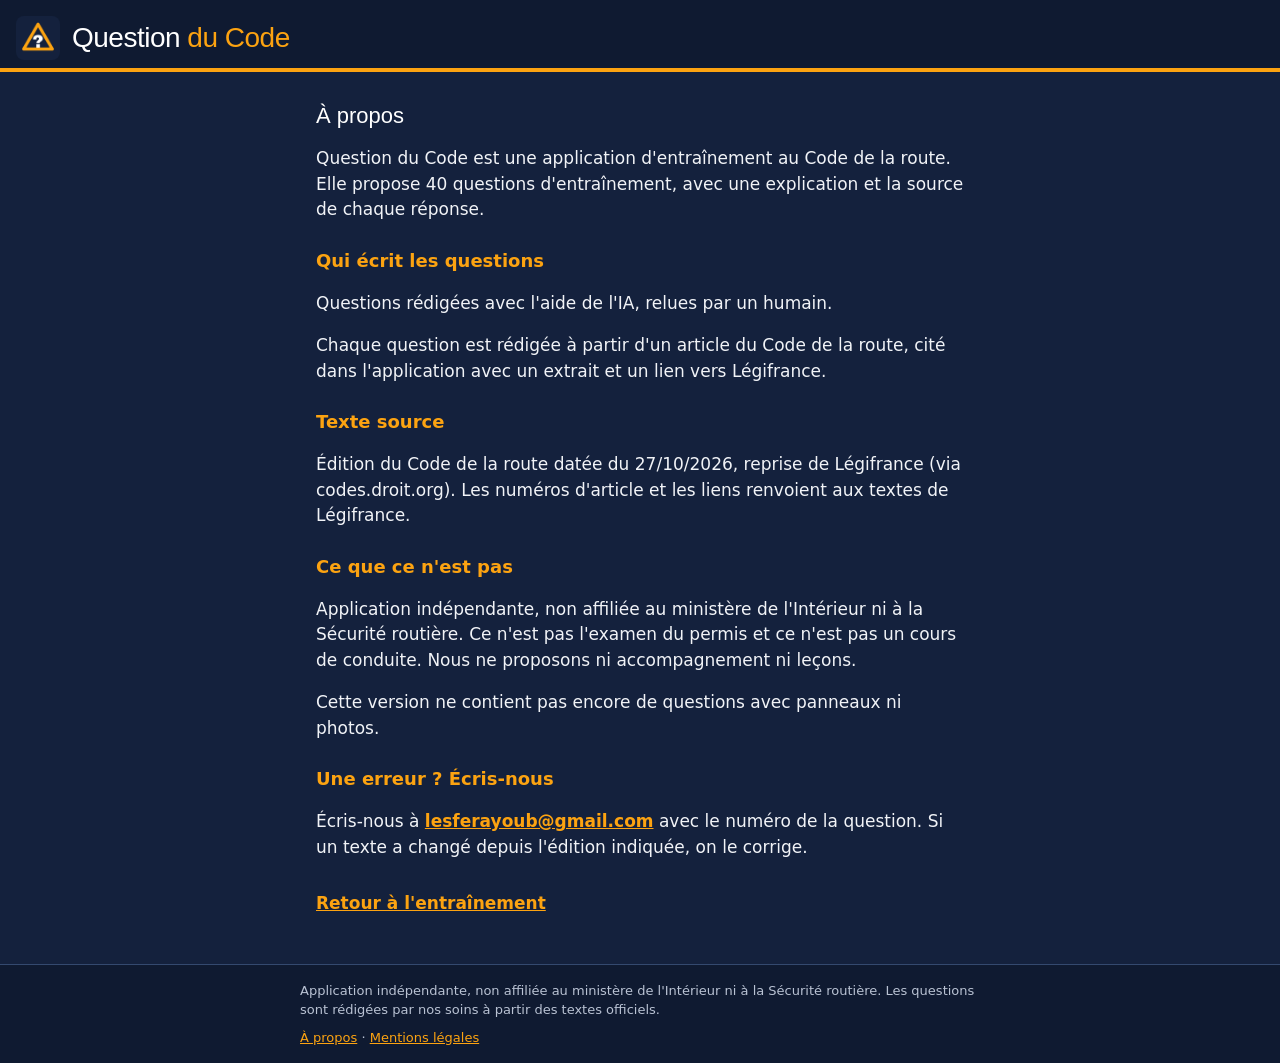
==== apropos.html @ 066dc37e "Question du Code: 40 questions d'entraînement sourcées Co-Authored-By: Claude Opus 5.5 <noreply@anth" ====
<!doctype html>
<html lang="fr">
<head>
<meta charset="utf-8">
<meta name="viewport" content="width=device-width, initial-scale=1">
<title>À propos : Question du Code</title>
<meta name="description" content="À propos de Question du Code : qui écrit les questions, à partir de quel texte, et comment signaler une erreur.">
<link rel="icon" href="avatar.png">
<link rel="stylesheet" href="styles.css">
</head>
<body>
<header class="top">
  <div class="brand">
    <img src="avatar.png" alt="" width="44" height="44">
    <p class="name" style="margin:0">Question <span>du Code</span></p>
  </div>
</header>
<main class="doc">
  <h1>À propos</h1>
  <p>Question du Code est une application d'entraînement au Code de la route. Elle propose 40 questions d'entraînement, avec une explication et la source de chaque réponse.</p>

  <h2>Qui écrit les questions</h2>
  <p>Questions rédigées avec l'aide de l'IA, relues par un humain.</p>
  <p>Chaque question est rédigée à partir d'un article du Code de la route, cité dans l'application avec un extrait et un lien vers Légifrance.</p>

  <h2>Texte source</h2>
  <p>Édition du Code de la route datée du 27/10/2026, reprise de Légifrance (via codes.droit.org). Les numéros d'article et les liens renvoient aux textes de Légifrance.</p>

  <h2>Ce que ce n'est pas</h2>
  <p>Application indépendante, non affiliée au ministère de l'Intérieur ni à la Sécurité routière. Ce n'est pas l'examen du permis et ce n'est pas un cours de conduite. Nous ne proposons ni accompagnement ni leçons.</p>
  <p>Cette version ne contient pas encore de questions avec panneaux ni photos.</p>

  <h2>Une erreur ? Écris-nous</h2>
  <p>Écris-nous à <a href="mailto:lesferayoub@gmail.com">lesferayoub@gmail.com</a> avec le numéro de la question. Si un texte a changé depuis l'édition indiquée, on le corrige.</p>

  <p><a class="back" href="index.html">Retour à l'entraînement</a></p>
</main>
<footer class="foot">
  <p>Application indépendante, non affiliée au ministère de l'Intérieur ni à la Sécurité routière. Les questions sont rédigées par nos soins à partir des textes officiels.</p>
  <p class="links"><a href="apropos.html">À propos</a> · <a href="mentions.html">Mentions légales</a></p>
</footer>
</body>
</html>
---- styles.css ----
/* Question du Code : couleurs de la marque (navy #14213D, ambre #FCA311). Mobile first. */
:root {
  --navy: #14213d;
  --navy-2: #1c2f52;
  --navy-3: #0f1a31;
  --amber: #fca311;
  --text: #f1f3f7;
  --muted: #b9c2d3;
  --ok: #1f7a4a;
  --ok-text: #e9fff2;
  --ko: #8a2431;
  --ko-text: #fff0f2;
  --line: #34496f;
  --radius: 12px;
  --head: "Arial Black", "Helvetica Neue", Arial, system-ui, sans-serif;
  --body: system-ui, -apple-system, "Segoe UI", Roboto, Helvetica, Arial, sans-serif;
}
* { box-sizing: border-box; }
html, body { margin: 0; padding: 0; }
body {
  background: var(--navy);
  color: var(--text);
  font: 17px/1.5 var(--body);
  min-height: 100vh;
  display: flex;
  flex-direction: column;
}
a { color: var(--amber); }
button { font: inherit; }

.top { padding: 16px 16px 8px; background: var(--navy-3); border-bottom: 4px solid var(--amber); }
.brand { display: flex; align-items: center; gap: 12px; }
.brand img { border-radius: 8px; }
.name { margin: 0; font: 22px/1.1 var(--head); color: #fff; letter-spacing: -0.5px; }
.name span { color: var(--amber); }
.promise { margin: 8px 0 4px; font-size: 15px; color: var(--muted); }

.wrap { width: 100%; max-width: 680px; margin: 0 auto; padding: 14px 16px 24px; flex: 1; }
.notice { margin: 0 0 12px; font-size: 13px; color: var(--muted); border-left: 3px solid var(--amber); padding: 2px 0 2px 10px; }

.progress { display: flex; justify-content: space-between; align-items: center; font-size: 14px; color: var(--muted); margin-bottom: 6px; }
.bar { height: 6px; background: var(--navy-3); border-radius: 4px; overflow: hidden; margin-bottom: 14px; }
.bar > div { height: 100%; background: var(--amber); width: 0; transition: width .2s; }

.card { background: var(--navy-2); border: 1px solid var(--line); border-radius: var(--radius); padding: 18px 16px; }
.theme { margin: 0 0 6px; font-size: 13px; text-transform: uppercase; letter-spacing: .06em; color: var(--amber); font-weight: 700; }
.question { margin: 0 0 16px; font-size: 19px; line-height: 1.4; font-weight: 700; color: #fff; }

.options { display: grid; gap: 10px; margin: 0; padding: 0; list-style: none; }
.opt {
  width: 100%; text-align: left; min-height: 52px; padding: 12px 14px;
  background: var(--navy-3); color: var(--text); border: 2px solid var(--line);
  border-radius: 10px; cursor: pointer; font-size: 16px; line-height: 1.35;
  display: flex; gap: 10px; align-items: center;
}
.opt:focus-visible, .btn:focus-visible, a:focus-visible, .opt:focus-visible { outline: 3px solid var(--amber); outline-offset: 2px; }
.opt[aria-pressed="true"] { border-color: var(--amber); }
.opt .mark { flex: none; width: 22px; height: 22px; border: 2px solid var(--muted); border-radius: 6px; display: inline-block; }
.opt[aria-pressed="true"] .mark { background: var(--amber); border-color: var(--amber); }
.opt:disabled { cursor: default; }
.opt.ok { border-color: #3fbf7f; background: var(--ok); color: var(--ok-text); }
.opt.ko { border-color: #ff7b8c; background: var(--ko); color: var(--ko-text); }
.opt.ok .mark, .opt.ko .mark { border-color: currentColor; }

.actions { margin-top: 14px; display: flex; flex-wrap: wrap; gap: 10px; }
.btn {
  min-height: 48px; padding: 10px 18px; border-radius: 10px; border: 0; cursor: pointer;
  background: var(--amber); color: var(--navy-3); font-weight: 700; font-size: 16px;
}
.btn.ghost { background: transparent; color: var(--text); border: 2px solid var(--line); }
.btn:disabled { opacity: .45; cursor: default; }

.feedback { margin-top: 16px; border-top: 1px solid var(--line); padding-top: 14px; }
.verdict { margin: 0 0 8px; font-weight: 700; font-size: 18px; }
.verdict.ok { color: #7fe0a8; }
.verdict.ko { color: #ff9aa8; }
.expl { margin: 0 0 12px; }
.source { background: var(--navy-3); border-radius: 10px; padding: 12px 14px; font-size: 15px; }
.source .ref { margin: 0 0 6px; color: var(--muted); font-size: 14px; }
.source blockquote { margin: 0 0 8px; padding-left: 10px; border-left: 3px solid var(--amber); color: var(--text); font-style: italic; }
.source a { font-weight: 700; }

.end h2 { margin: 0 0 8px; font: 20px/1.2 var(--head); color: #fff; }
.score { font: 44px/1 var(--head); color: var(--amber); margin: 8px 0; }
.marker { margin: 0 0 10px; }
.marker strong { color: #fff; }
.best { color: var(--muted); font-size: 14px; }
.missed { margin: 14px 0 0; padding: 0; list-style: none; display: grid; gap: 12px; }
.missed li { background: var(--navy-3); border: 1px solid var(--line); border-radius: 10px; padding: 12px; font-size: 15px; }
.missed .q { font-weight: 700; margin: 0 0 6px; color: #fff; }
.missed .a { margin: 0 0 4px; }
.missed .src { margin: 6px 0 0; font-size: 14px; color: var(--muted); }
.end .restart { margin-top: 18px; }
.cta-block { margin-top: 22px; padding-top: 16px; border-top: 1px solid var(--line); }
.cta {
  display: block; text-align: center; text-decoration: none; min-height: 52px; line-height: 1.3;
  padding: 14px 16px; border-radius: 12px; background: var(--amber); color: var(--navy-3); font-weight: 700; font-size: 17px;
}
.cta-note { margin: 8px 0 0; font-size: 14px; color: var(--muted); text-align: center; }

.foot { background: var(--navy-3); padding: 16px; font-size: 13px; color: var(--muted); border-top: 1px solid var(--line); }
.foot p { margin: 0 0 8px; max-width: 680px; margin-left: auto; margin-right: auto; }
.foot .links { margin-bottom: 0; }

.doc { max-width: 680px; margin: 0 auto; padding: 16px; }
.doc h1 { font: 22px/1.2 var(--head); color: #fff; }
.doc h2 { font-size: 18px; color: var(--amber); margin-top: 24px; }
.doc p, .doc li { color: var(--text); }
.doc a { font-weight: 700; }
.back { display: inline-block; margin: 14px 0; }

@media (min-width: 640px) {
  .name { font-size: 28px; }
  .question { font-size: 21px; }
  .opt { font-size: 17px; }
}
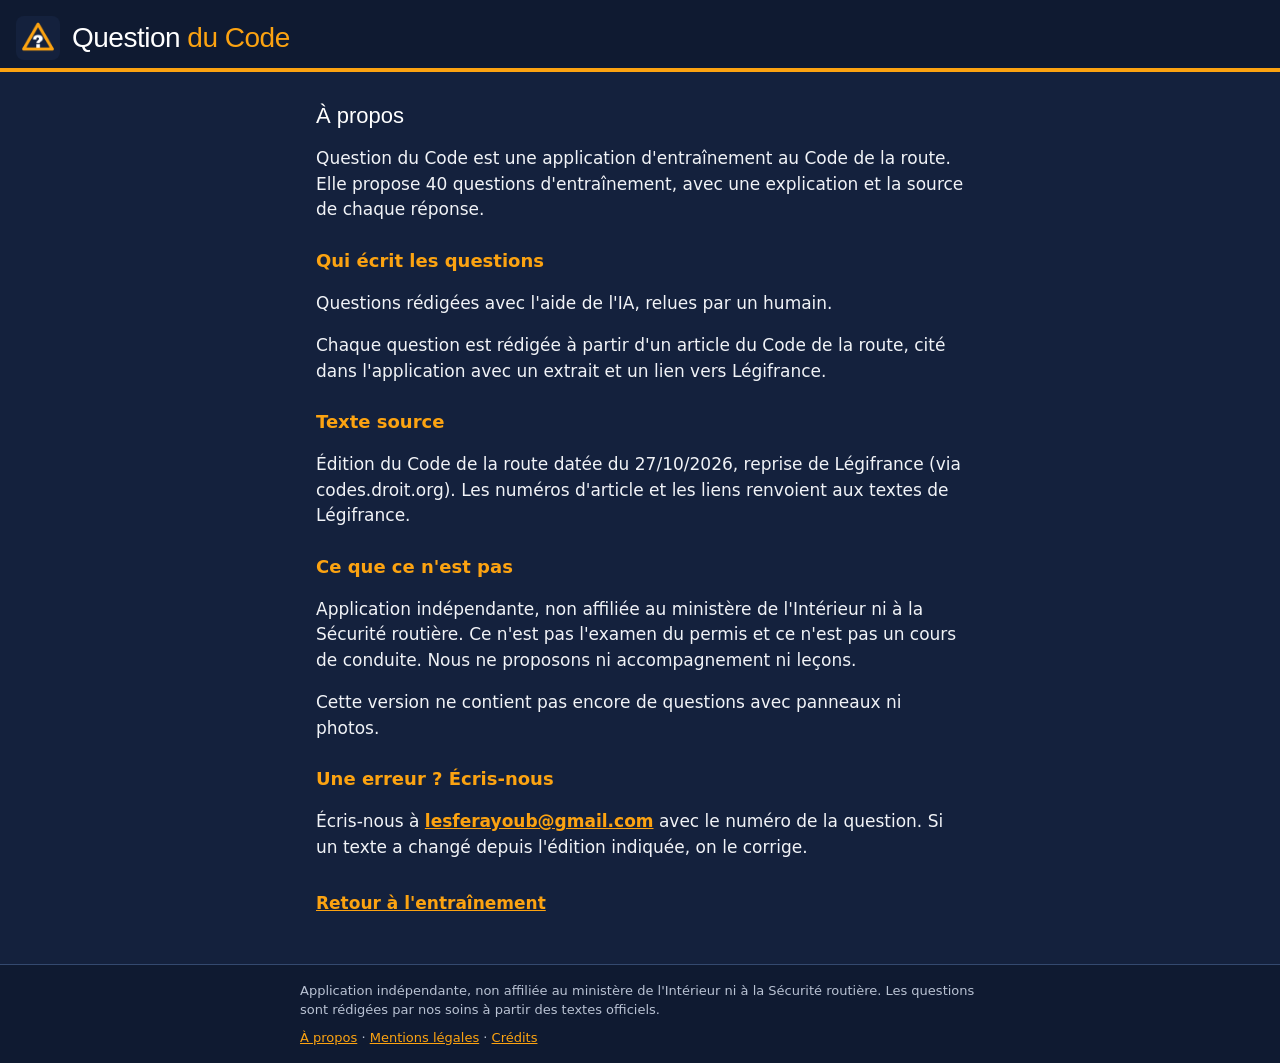
==== commit a9f8db89: "Pass Question du Code : 114 questions, panneaux, crédits, mentions légales et lien d'achat Co-Author" ====
--- a/apropos.html
+++ b/apropos.html
@@ -37,7 +37,7 @@
 </main>
 <footer class="foot">
   <p>Application indépendante, non affiliée au ministère de l'Intérieur ni à la Sécurité routière. Les questions sont rédigées par nos soins à partir des textes officiels.</p>
-  <p class="links"><a href="apropos.html">À propos</a> · <a href="mentions.html">Mentions légales</a></p>
+  <p class="links"><a href="apropos.html">À propos</a> · <a href="mentions.html">Mentions légales</a> · <a href="credits.html">Crédits</a></p>
 </footer>
 </body>
 </html>
--- a/styles.css
+++ b/styles.css
@@ -46,6 +46,9 @@
 .theme { margin: 0 0 6px; font-size: 13px; text-transform: uppercase; letter-spacing: .06em; color: var(--amber); font-weight: 700; }
 .question { margin: 0 0 16px; font-size: 19px; line-height: 1.4; font-weight: 700; color: #fff; }
 
+/* Panneau : fond blanc pour le contraste, largeur réglée par CSS (360 px : 296 px utiles dans la carte). */
+.sign { background: #fff; border-radius: 10px; padding: 12px; margin: 0 0 16px; text-align: center; }
+.sign img { display: block; width: 100%; max-width: 220px; height: auto; margin: 0 auto; }
 .options { display: grid; gap: 10px; margin: 0; padding: 0; list-style: none; }
 .opt {
   width: 100%; text-align: left; min-height: 52px; padding: 12px 14px;
@@ -107,6 +110,7 @@
 .doc h2 { font-size: 18px; color: var(--amber); margin-top: 24px; }
 .doc p, .doc li { color: var(--text); }
 .doc a { font-weight: 700; }
+.credit { overflow-wrap: anywhere; margin: 0 0 12px; font-size: 15px; }
 .back { display: inline-block; margin: 14px 0; }
 
 @media (min-width: 640px) {
